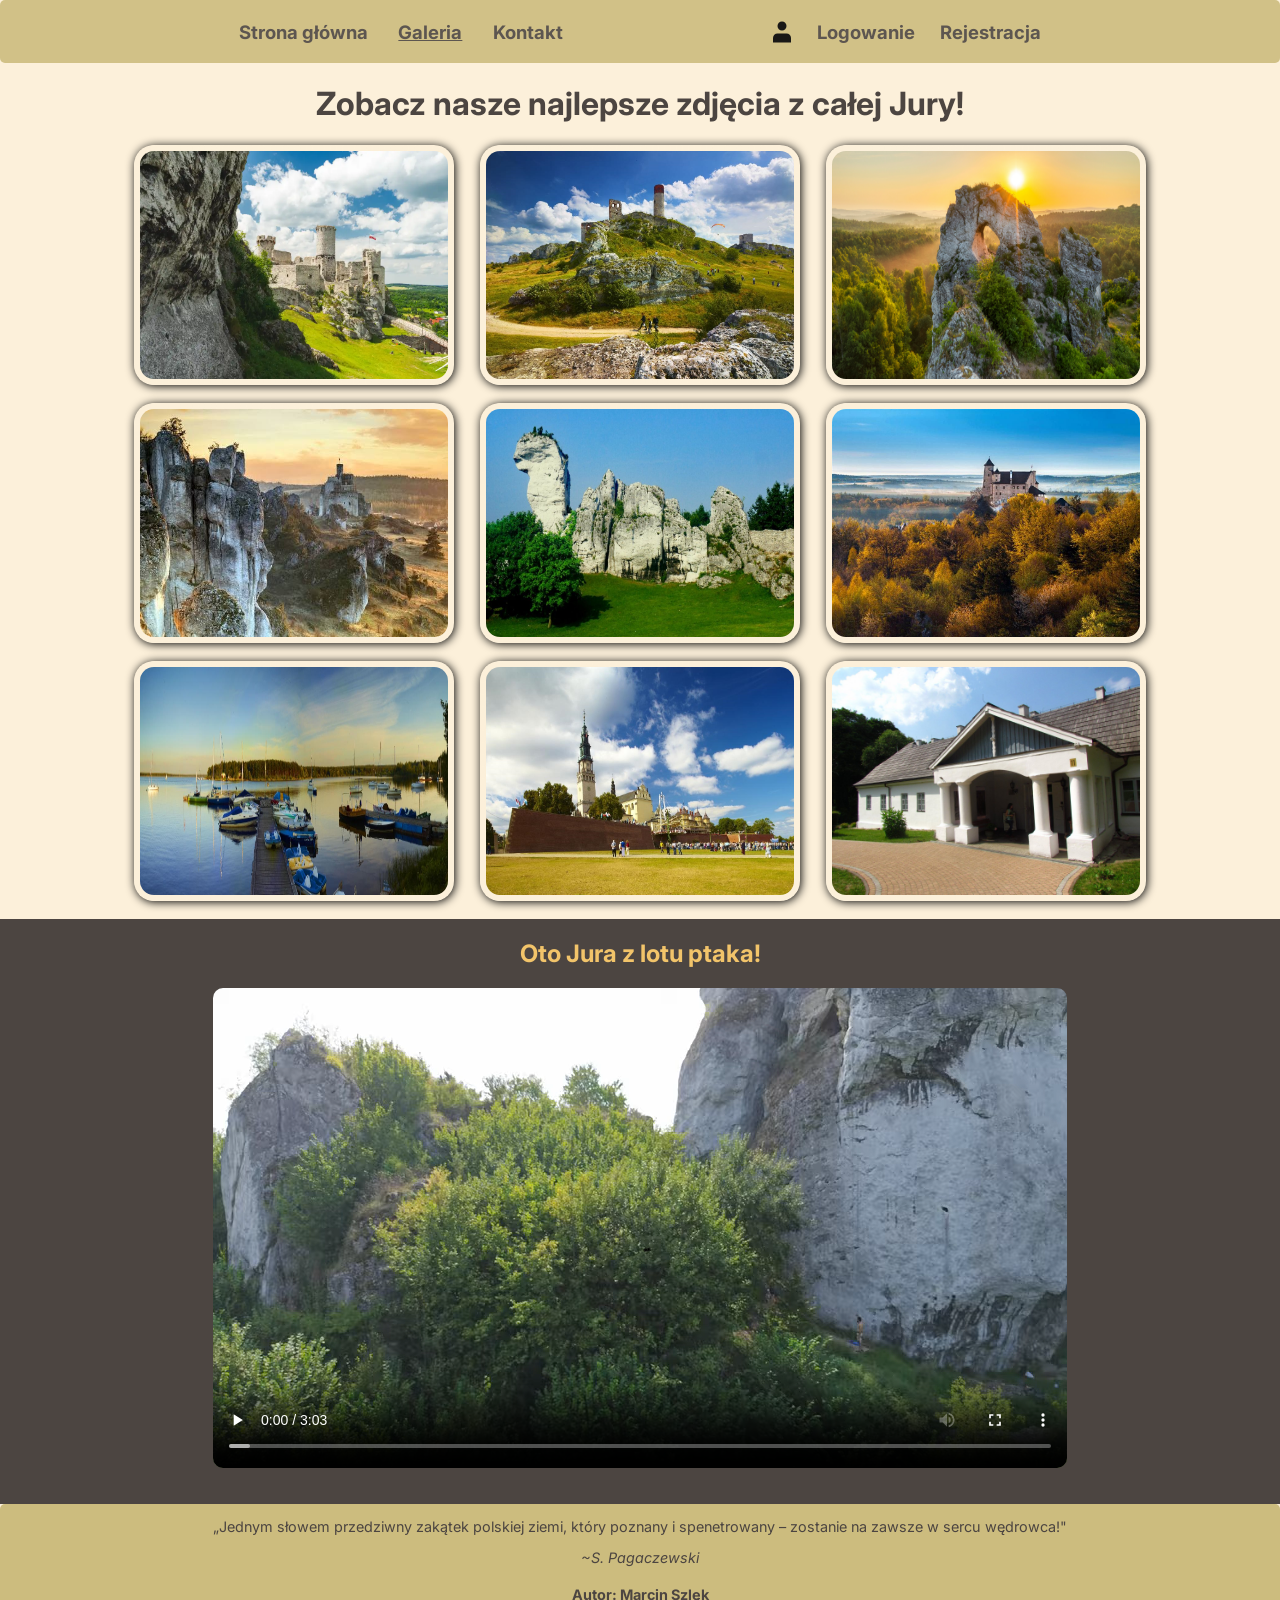
==== subpages/galeria.html @ cab9fef9 "Projekt" ====
<!DOCTYPE HTML>
<html lang="pl">
    <head>
        <meta charset="utf-8">
        <meta name="viewport" content="width=device-width, initial-scale=1.0">
        <title>Fanklub Jury Krakowsko-Częstochowkiej - Galeria</title>
        <link rel="stylesheet" href="../styles/shared.css">
        <link rel="stylesheet" href="../styles/galeria.css">
        <link rel="icon" type="image/x-icon" href="../media/mountain.ico">
        <script type="text/Javascript" src="../scripts/shared.js"></script>
    </head>
    <body>
        <header>
            <nav>
                <a href="../index.html">Strona główna</a>
                <a class="current-page">Galeria</a>
                <a href="kontakt.html">Kontakt</a>
            </nav>
            <section id="login-container">
                <img src="../media/svg/user.svg" alt="Ikona użytkownika">
            </section> <!--Handled by shared.js-->
        </header>
        <main>
            <h1>Zobacz nasze najlepsze zdjęcia z całej Jury!</h1>
            <section id="gallery">
                <img src="../media/gallery/1.webp" alt="Zamek Ogrodzieniec">
                <img src="../media/gallery/2.jpg" alt="Zamek Olsztyn">
                <img src="../media/gallery/3.jpeg" alt="Schron okiennik">
                <img src="../media/gallery/4.jpg" alt="Zamek Mirów">
                <img src="../media/gallery/5.jpg" alt="Formacja skalna">
                <img src="../media/gallery/6.jpg" alt="Zamek w Bobolicach">
                <img src="../media/gallery/7.jpg" alt="Zalew Poraj">
                <img src="../media/gallery/8.jpg" alt="Jasna Góra">
                <img src="../media/gallery/9.jpg" alt="Dworek Krasińskich w Złotym Potoku">
            </section>
        </main>
        <section id="video-container">
            <h2>Oto Jura z lotu ptaka!</h2>
            <video src="../media/videos/Jura_Lot_Ptaka.mkv" controls></video>
        </section>
        <footer>
            <blockquote>„Jednym słowem przedziwny zakątek polskiej ziemi, który poznany i spenetrowany – zostanie na zawsze w sercu wędrowca!"</blockquote>
            <cite>~S. Pagaczewski</cite>
            <h4>Autor: Marcin Szlęk</h4>
        </footer>
    </body>
</html>
---- styles/shared.css ----
@import url('https://fonts.googleapis.com/css2?family=Inter:ital,opsz,wght@0,14..32,100..900;1,14..32,100..900&display=swap');

:root{
    --primary-color: #FCF0DA;
    --secondary-color: #ccbc7e;
    --secondary-color-darker: #b9ad7c;
    --tertiary-color: #F2C46A;
    --text-color: #4C4541;
    --error-message: #ffdedd;
}

*{
    font-family: Inter, Verdana, sans-serif;
    box-sizing: border-box;
}

body{
    margin: 0;
    min-height: 100vh;
    background-color: var(--primary-color);
    display: flex;
    align-items: center;
    flex-direction: column;
    gap: 2vh;
    color: var(--text-color);
}

a{
    text-decoration: none;
}

a:visited{
    color: var(--text-color);
}

a:link{
 color: inherit;
}

header{
    display: flex;
    justify-content: space-evenly;
    align-items: center;
    padding: 2.5vh 2.5vw 2.5vh 2.5vw; 
    border-radius: 5px;
    background-color: var(--secondary-color);
    width: 100%;
    height: 7vh;
    position: fixed;
    z-index: 1;
    opacity: 90%;
    font-weight: bold;
    font-size: clamp(0.7rem, 0.6rem + 0.7vw, 1.25rem);
    user-select: none;
}

nav{
    display: flex;
    align-items: center;
    gap: 2vw;
}

nav > a{
    max-width: 100%;
    white-space: nowrap;
}

header a{
    padding: 1vh 0.2vw 1vh 0.2vw;
}

header a:hover{
    background-color: var(--secondary-color-darker);
    border-radius: 10px;
    transition-duration: 0.3s;
}

.current-page{
    text-decoration: underline;
}

.pointer{
    cursor: pointer;
}

#login-container{
    max-width: 100%;
    display: flex;
    align-items: center;
    justify-content: center;
    gap: 1.6vw;
}

#login-container > img{
    max-width: 1.5rem;
}

footer{
    background-color: var(--secondary-color);
    width: 100vw;
    display: flex;
    flex-direction: column;
    justify-content: center;
    align-items: center;
    font-size: clamp(0.6rem, 0.5rem + 0.5vw, 1.25rem);
    margin-top: 5vh;
    border-radius: 5px;
}

fieldset{
    width: 100%;
    display: flex;
    flex-direction: column;
    align-items: flex-start;
    padding: 2.2vh 1.8vw 2.2vh 1.8vw;
    gap: 2.5vh;
    border-radius: 8px;
}

fieldset > section{
    width: 100%;
    display: flex;
    flex-direction: column;
    align-items: flex-start;
    gap: 1vh;
}

fieldset textarea{
    resize: none;
    width: 100%;
    height: 20vh;
    border-radius: 8px;
    padding: 0.7vh 0.7vw 0.7vh 0.7vw;
}

fieldset input, fieldset select{
    width: 100%;
    height: 3vh;
    border-radius: 8px;
    border: 1px solid;
    padding: 0vh 0.7vw 0vh 0.7vw;
    background-color: white;
}

.invalid{
    background-color: var(--error-message);
}

@media (min-width: 768px) {
    fieldset input{
        height: 4vh;
    }
}

label{
    font-weight: bold;
}

legend{
    padding: 0vh 0.5vw 0vh 0.5vw;
    font-weight: bold;
}

#submit{
    width: 30%;
    background-color: white;
    border-radius: 15px;
}

@media (min-width: 768px) {
    #submit{
        width: 20%;
    }
 
}

@media (width>=1350px){
    #submit{
        width: 12%;
    }
}

.submit-message{
    margin-bottom: 1vh;
}

#newsletter{
    display: flex;
    justify-content: center;
    width: 100%;
}

#newsletter1, #newsletter2{
    width: 10%; 
}
---- styles/galeria.css ----
body{
    gap: 0px;
}
main{
    width: 100%;
    text-align: center;
    margin-top: 7vh;
    display: flex;
    flex-direction: column;
    align-items: center;
    padding-bottom: 2vh;
}

#gallery{
    width: 80%;
    display: flex;
    justify-content: center;
    flex-wrap: wrap; 
    row-gap: 2vh;
    column-gap: 2vw;
}

#gallery > img{
    max-width: 75vw;
    height: auto;
    aspect-ratio: 4/3;
    border: 6px dotted var(--primary-color);
    border-radius: 20px;
    box-shadow: 1px 1px 10px black;
}

@media (min-width: 768px) {
    #gallery > img{
        max-width: 25vw;
    }
}

#gallery > img:hover{
    border-color: var(--tertiary-color);
    padding: 0.1vh 0.1vw 0.1vh 0.1vw;
    transform: scale(105%, 105%);
    transition-duration: 1s,0.3s;
    transition-property: border-color, transform;
}

#video-container{
    background-color: var(--text-color);
    color: var(--tertiary-color);
    width: 100%;
    display: flex;
    flex-direction: column;
    align-items: center;
    padding-bottom: 4vh;
}

#video-container > video{
    max-width: 80vw;
    border-radius: 10px;
}

footer{
    margin-top: 0;
}
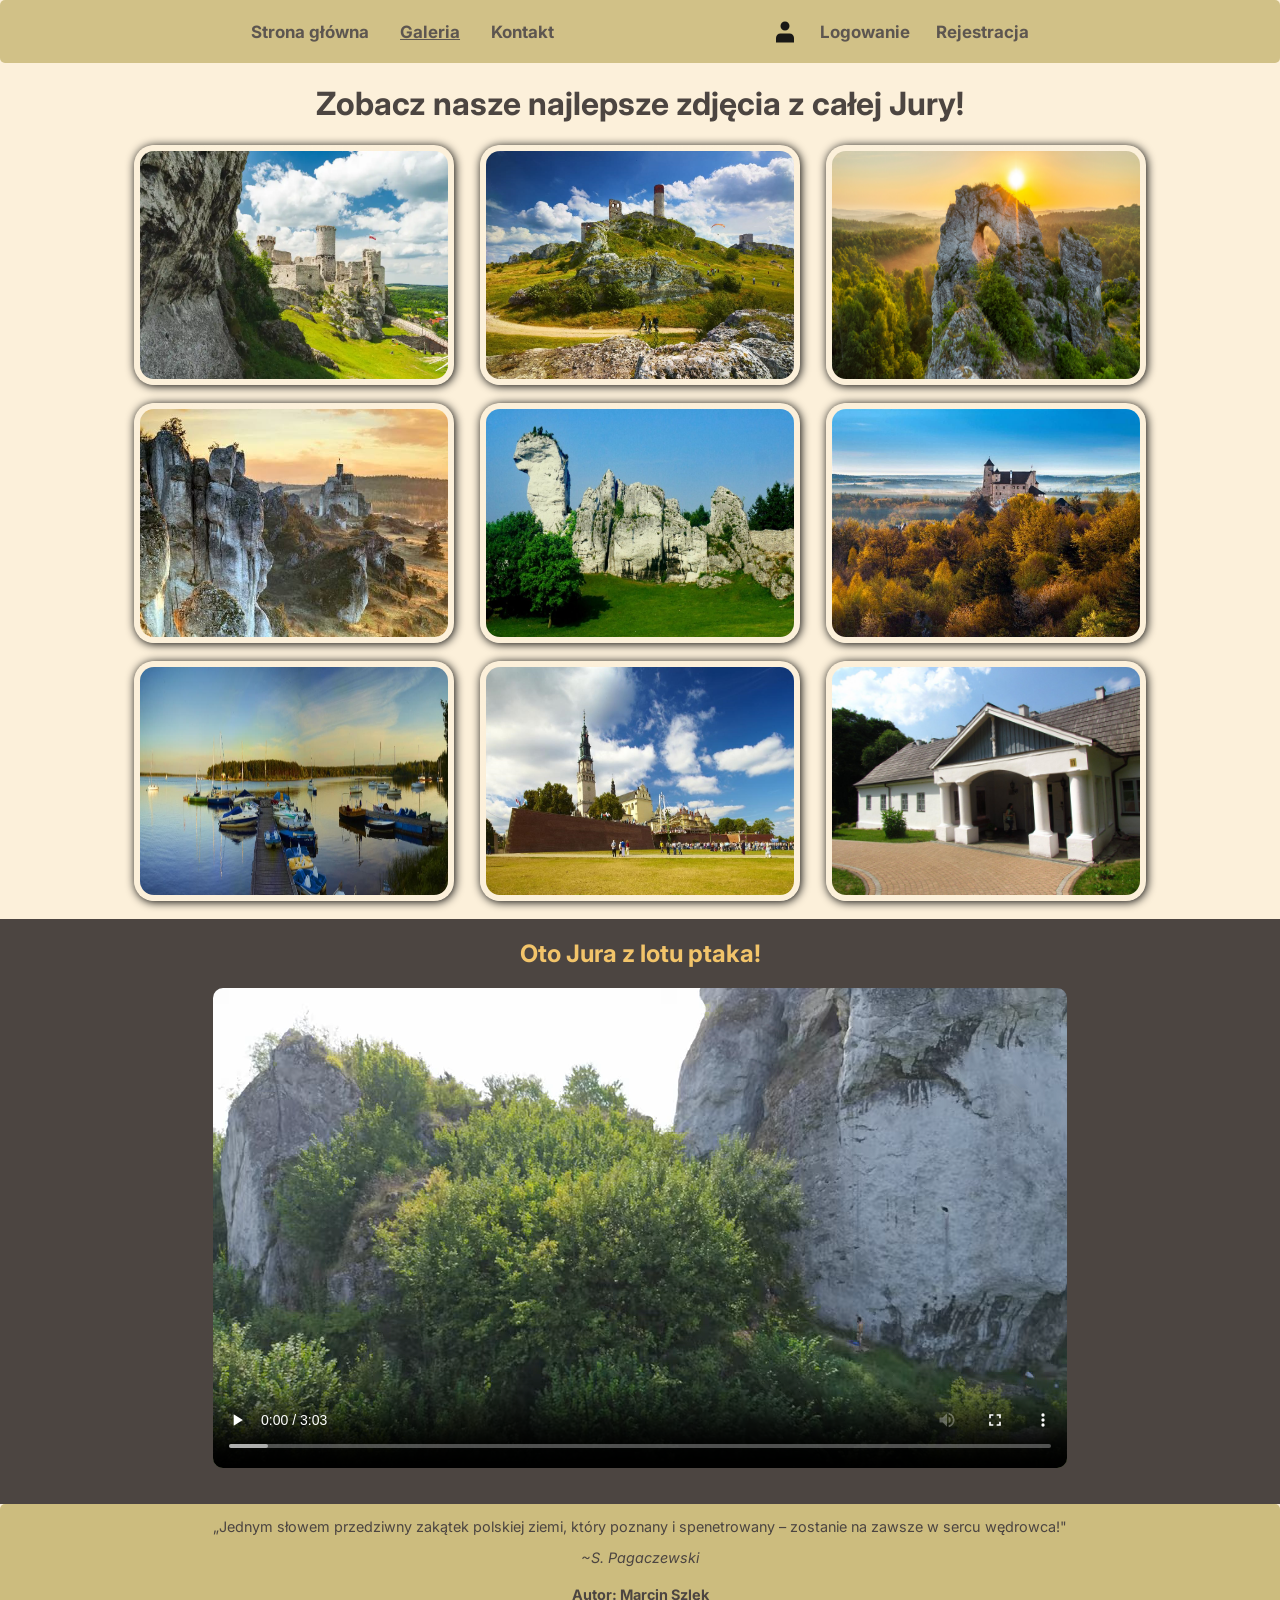
==== commit 9de90996: "i kolejny" ====
--- a/subpages/galeria.html
+++ b/subpages/galeria.html
@@ -16,9 +16,9 @@
                 <a class="current-page">Galeria</a>
                 <a href="kontakt.html">Kontakt</a>
             </nav>
-            <section id="login-container">
+            <nav id="login-container">
                 <img src="../media/svg/user.svg" alt="Ikona użytkownika">
-            </section> <!--Handled by shared.js-->
+            </nav> <!--Handled by shared.js-->
         </header>
         <main>
             <h1>Zobacz nasze najlepsze zdjęcia z całej Jury!</h1>
--- a/styles/shared.css
+++ b/styles/shared.css
@@ -50,7 +50,7 @@
     z-index: 1;
     opacity: 90%;
     font-weight: bold;
-    font-size: clamp(0.7rem, 0.6rem + 0.7vw, 1.25rem);
+    font-size: clamp(0.55rem, 0.5rem + 0.7vw, 1.25rem);
     user-select: none;
 }
 
